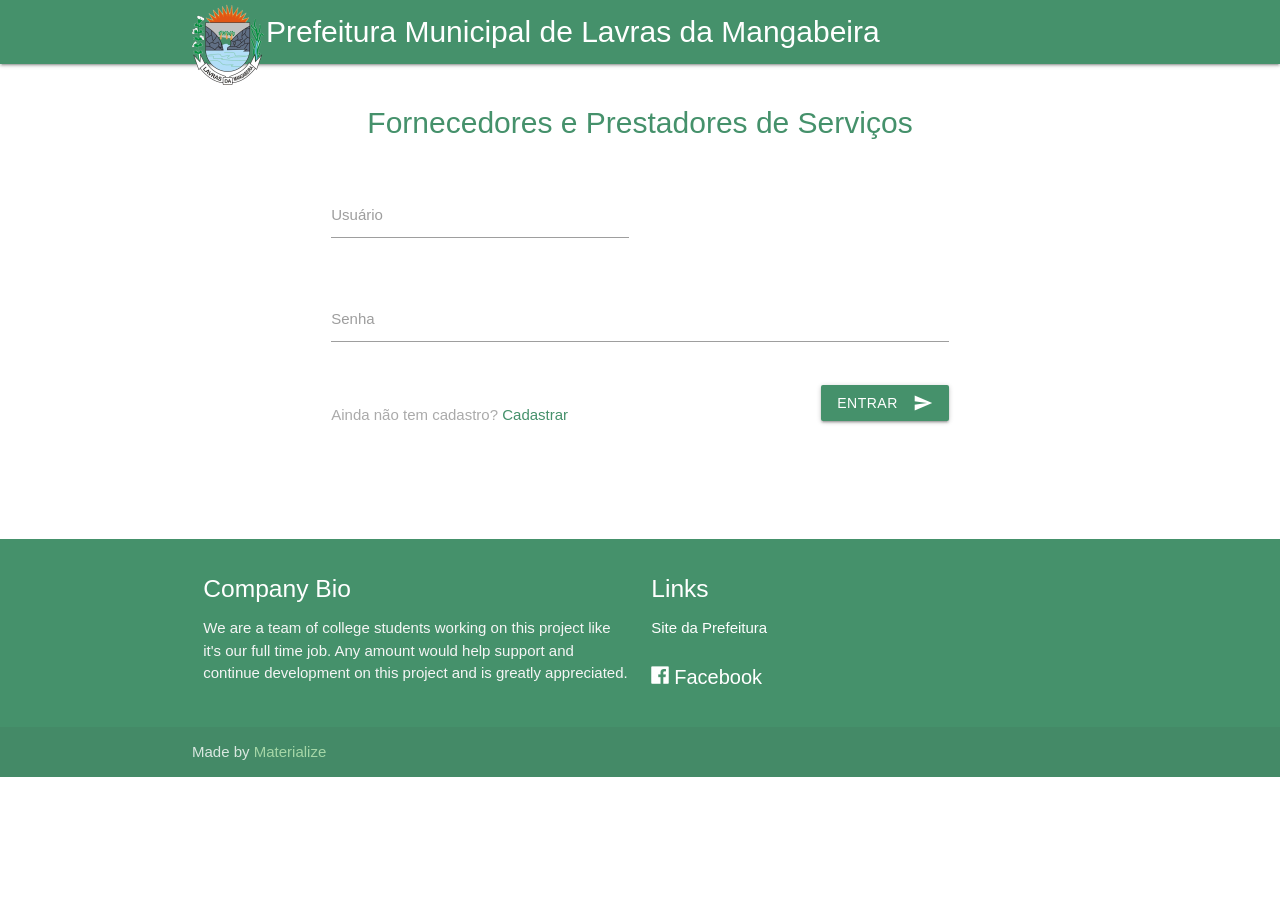
==== login.html @ 21fe9393 "Tudo" ====
<!DOCTYPE html>
<html lang="en">
<head>
  <meta http-equiv="Content-Type" content="text/html; charset=UTF-8"/>
  <meta name="viewport" content="width=device-width, initial-scale=1, maximum-scale=1.0"/>
  <title>LAVRAS</title>

  <!-- CSS  -->
  <link href="https://fonts.googleapis.com/icon?family=Material+Icons" rel="stylesheet">
  <link href="css/materialize.css" type="text/css" rel="stylesheet" media="screen,projection"/>
  <link href="css/style.css" type="text/css" rel="stylesheet" media="screen,projection"/>
</head>
<body>
  <nav class="green lighten-1" role="navigation">
    <div class="nav-wrapper container">
      <img id="logo" src="img/logo.png">
      <a id="logo-container" href="#" class="brand-logo">Prefeitura Municipal de Lavras da Mangabeira</a>
    </div>
  </nav>
    <h1 id="titulo" class="center">Fornecedores e Prestadores de Serviços</h1>
    <div class="login row">
    <form class="col s12">
      <div class="row">
        <div class="input-field col s6">
          <input id="usuario" type="text" class="validate">
          <label for="last_name">Usuário</label>
        </div>
      </div>
      <div class="row">
        <div class="input-field col s12">
          <input id="password" type="password" class="validate">
          <label for="password">Senha</label>
        </div>
      </div>
      <button class="green right btn waves-effect waves-light" type="submit" name="action">Entrar
        <i class="material-icons right">send</i>
      </button>
      <h1 id="C1">Ainda não tem cadastro? <a id="C2" href="#">Cadastrar</a></h1>
    </form>
  </div>
  <footer class="page-footer green">
    <div class="container">
      <div class="row">
        <div class="col l6 s12">
          <h5 class="white-text">Company Bio</h5>
          <p class="grey-text text-lighten-4">We are a team of college students working on this project like it's our full time job. Any amount would help support and continue development on this project and is greatly appreciated.</p>


        </div>
        <div class="col l3 s12">
          <h5 class="white-text">Links</h5>
          <ul>
            <li><a class="white-text" href="https://www.lavrasdamangabeira.ce.gov.br/">Site da Prefeitura</a></li>
            <br>
            <li><a class="redes white-text" href="https://www.facebook.com/governolavras/"><img class="redes" src="img/facebook.png" href="#">Facebook</a></li>
          </ul>
        </div>
      </div>
    </div>
    <div class="footer-copyright">
      <div class="container">
      Made by <a class="green-text text-lighten-3" href="http://materializecss.com">Materialize</a>
      </div>
    </div>
  </footer>


  <!--  Scripts-->
  <script src="https://code.jquery.com/jquery-2.1.1.min.js"></script>
  <script src="js/materialize.js"></script>
  <script src="js/init.js"></script>

  </body>
</html>
---- css/style.css ----
/* Custom Stylesheet */
/**
 * Use this file to override Materialize files so you can update
 * the core Materialize files in the future
 *
 * Made By MaterializeCSS.com
 */

.icon-block {
  padding: 0 15px;
}
.icon-block .material-icons {
	font-size: inherit;
}
.login{
	margin-top: 3%;
	margin-bottom: 7%;
	width: 50%;
}
.cadastro{
	width: 80%;
}
#logo{
	width: 74px !important; 
	height: 87px !important;
}
.redes{
	margin-right: 5px;
	width: 18px;
	height: 18px;
	font-size: 20px;
}
#logo-container{
	font-size: 200% !important;
}
#C1{
	color: #aaa;
	font-size: 15px;
}
#C2{
	color: #45916B;
	font-size: 15px;
}
#titulo{
	font-size: 200%;
	color: #45916B;
}


@media only screen and (max-width: 890px) {
    #logo-container{
		font-size: 150% !important;
    }
}
@media only screen and (max-width: 600px) {
    #logo-container{
    	font-size: 100% !important;
    }
    .login{
    	width: 80%;
    }
}
@media only screen and (max-width: 425px) {
    .login{
    	width: 90%;
    }
}
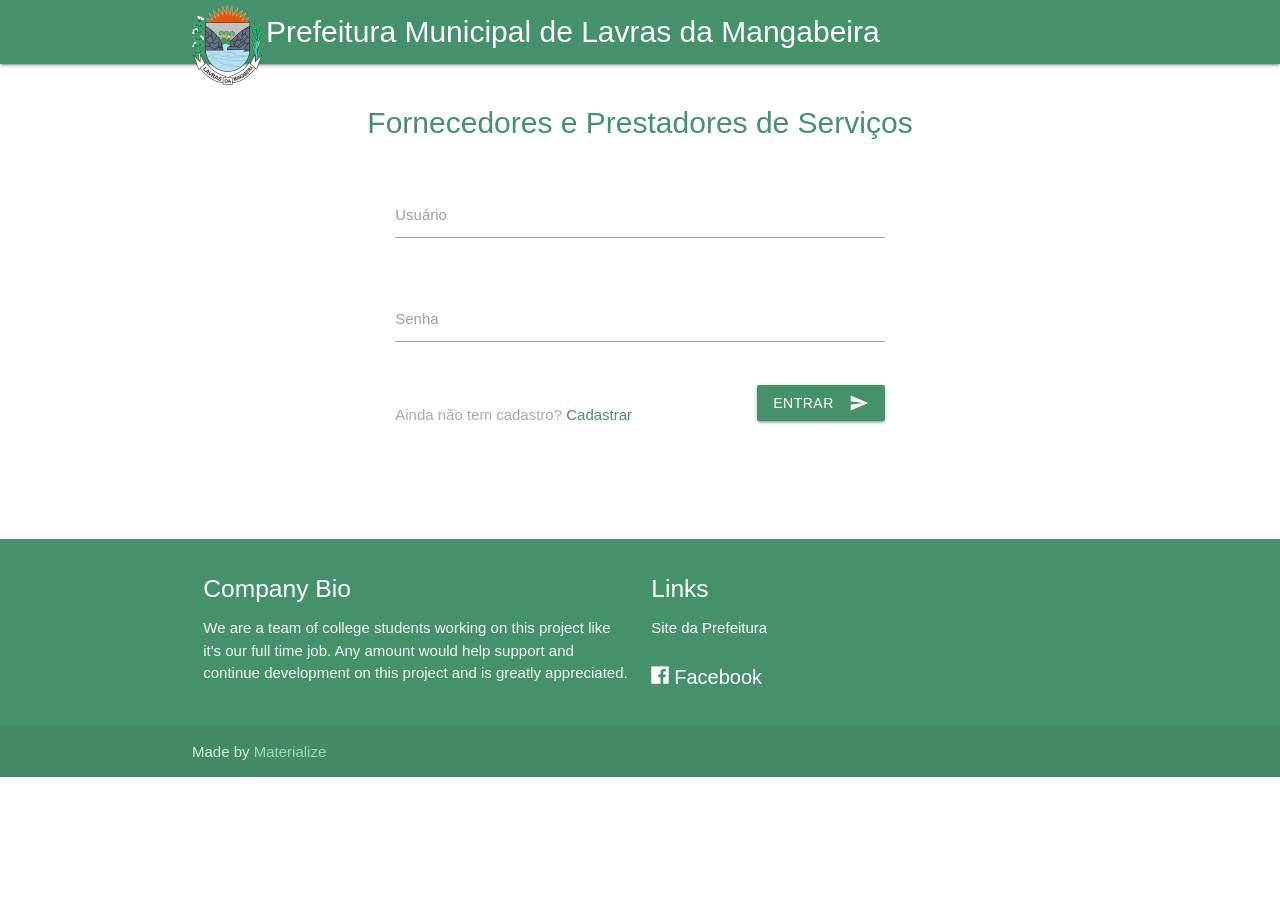
==== commit 33612c43: "Validação parcial" ====
--- a/login.html
+++ b/login.html
@@ -9,6 +9,7 @@
   <link href="https://fonts.googleapis.com/icon?family=Material+Icons" rel="stylesheet">
   <link href="css/materialize.css" type="text/css" rel="stylesheet" media="screen,projection"/>
   <link href="css/style.css" type="text/css" rel="stylesheet" media="screen,projection"/>
+  <link rel="icon" href="img/logo.png">
 </head>
 <body>
   <nav class="green lighten-1" role="navigation">
@@ -21,7 +22,7 @@
     <div class="login row">
     <form class="col s12">
       <div class="row">
-        <div class="input-field col s6">
+        <div class="input-field col s12">
           <input id="usuario" type="text" class="validate">
           <label for="last_name">Usuário</label>
         </div>
@@ -35,7 +36,7 @@
       <button class="green right btn waves-effect waves-light" type="submit" name="action">Entrar
         <i class="material-icons right">send</i>
       </button>
-      <h1 id="C1">Ainda não tem cadastro? <a id="C2" href="#">Cadastrar</a></h1>
+      <h1 id="C1">Ainda não tem cadastro? <a id="C2" href="cadastro.html">Cadastrar</a></h1>
     </form>
   </div>
   <footer class="page-footer green">
--- a/css/style.css
+++ b/css/style.css
@@ -15,7 +15,7 @@
 .login{
 	margin-top: 3%;
 	margin-bottom: 7%;
-	width: 50%;
+	width: 40%;
 }
 .cadastro{
 	width: 80%;
@@ -45,6 +45,9 @@
 	font-size: 200%;
 	color: #45916B;
 }
+v {
+	color: #F00;
+}
 
 
 @media only screen and (max-width: 890px) {
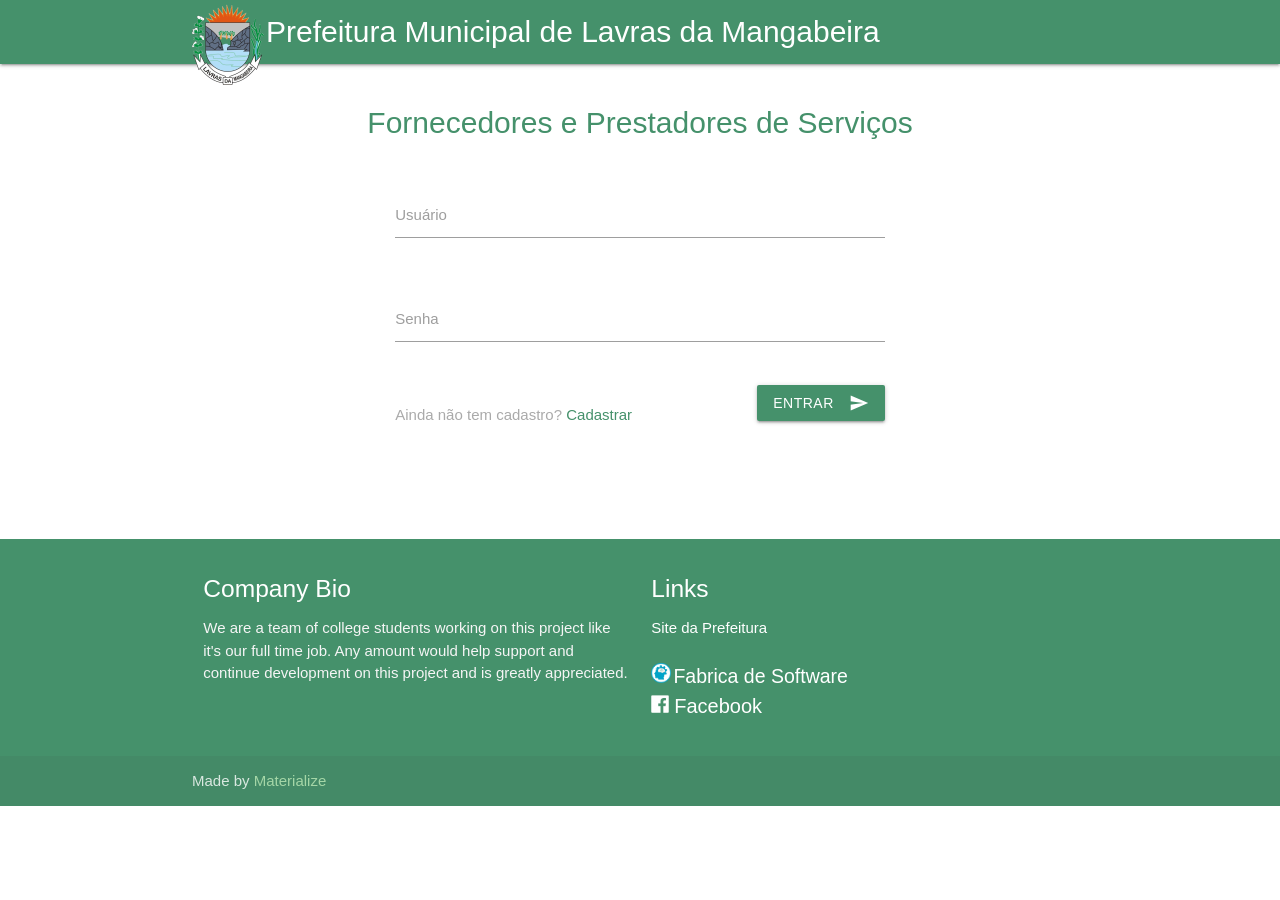
==== commit aad33ac8: "ç8oli.7li7i86yy" ====
--- a/login.html
+++ b/login.html
@@ -1,5 +1,5 @@
 <!DOCTYPE html>
-<html lang="en">
+<html lang="br">
 <head>
   <meta http-equiv="Content-Type" content="text/html; charset=UTF-8"/>
   <meta name="viewport" content="width=device-width, initial-scale=1, maximum-scale=1.0"/>
@@ -15,16 +15,16 @@
   <nav class="green lighten-1" role="navigation">
     <div class="nav-wrapper container">
       <img id="logo" src="img/logo.png">
-      <a id="logo-container" href="#" class="brand-logo">Prefeitura Municipal de Lavras da Mangabeira</a>
+      <a id="logo-container" href="login.html" class="brand-logo">Prefeitura Municipal de Lavras da Mangabeira</a>
     </div>
   </nav>
     <h1 id="titulo" class="center">Fornecedores e Prestadores de Serviços</h1>
     <div class="login row">
-    <form class="col s12">
+    <form name="login" class="col s12">
       <div class="row">
         <div class="input-field col s12">
           <input id="usuario" type="text" class="validate">
-          <label for="last_name">Usuário</label>
+          <label for="usuario">Usuário</label>
         </div>
       </div>
       <div class="row">
@@ -33,7 +33,7 @@
           <label for="password">Senha</label>
         </div>
       </div>
-      <button class="green right btn waves-effect waves-light" type="submit" name="action">Entrar
+      <button class="green right btn waves-effect waves-light" type="submit" name="action" onclick="return loginTemp()">Entrar
         <i class="material-icons right">send</i>
       </button>
       <h1 id="C1">Ainda não tem cadastro? <a id="C2" href="cadastro.html">Cadastrar</a></h1>
@@ -53,6 +53,7 @@
           <ul>
             <li><a class="white-text" href="https://www.lavrasdamangabeira.ce.gov.br/">Site da Prefeitura</a></li>
             <br>
+            <li><a class="white-text fabrica" href="#"><img class="fabrica" src="img/logoFabrica.png" href="#">Fabrica de Software</a></li>
             <li><a class="redes white-text" href="https://www.facebook.com/governolavras/"><img class="redes" src="img/facebook.png" href="#">Facebook</a></li>
           </ul>
         </div>
--- a/css/style.css
+++ b/css/style.css
@@ -45,6 +45,16 @@
 	font-size: 200%;
 	color: #45916B;
 }
+.fabrica{
+	width: 10%;
+	height: 10%;
+	font-size: 130%;
+	margin-right: 1%;
+}
+.add{
+	margin-left: 48%;
+	color: #333;
+}
 v {
 	color: #F00;
 }
